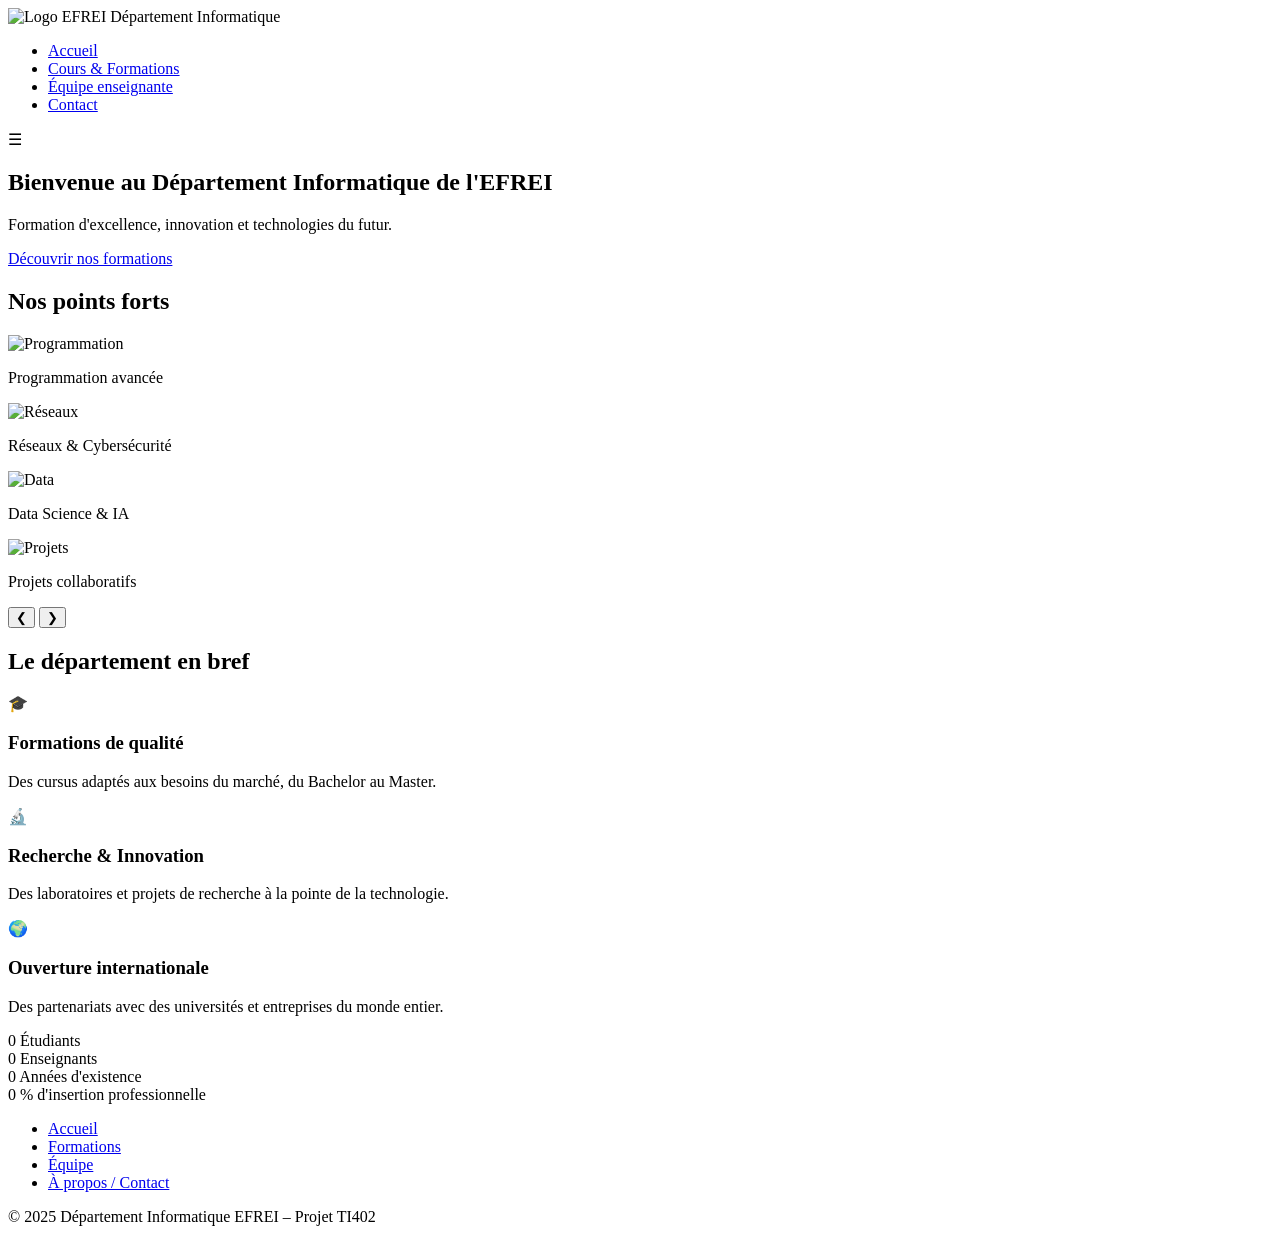
==== index.html @ b011bb02 "Add files via upload" ====
<!DOCTYPE html>
<html lang="fr">
<head>
  <meta charset="UTF-8" />
  <meta name="viewport" content="width=device-width, initial-scale=1.0"/>
  <title>Département Informatique – EFREI</title>
  <link rel="stylesheet" href="css/style.css" />
</head>
<body>

  <!-- HEADER -->
  <header>
    <div class="header-inner">
      <div class="logo-title">
        <img src="https://upload.wikimedia.org/wikipedia/fr/thumb/e/e1/Efrei_Logo.svg/1200px-Efrei_Logo.svg.png" alt="Logo EFREI" class="logo" />
        <span class="site-title">Département Informatique</span>
      </div>
      <nav class="main-nav">
        <ul>
          <li><a href="index.html" class="active">Accueil</a></li>
          <li><a href="formations.html">Cours & Formations</a></li>
          <li><a href="equipe.html">Équipe enseignante</a></li>
          <li><a href="contact.html">Contact</a></li>
        </ul>
      </nav>
      <div class="burger" id="burger">&#9776;</div>
    </div>
  </header>

  <!-- HERO -->
  <section class="hero">
    <div class="hero-content">
      <h1>Bienvenue au Département Informatique de l'EFREI</h1>
      <p>Formation d'excellence, innovation et technologies du futur.</p>
      <a href="formations.html" class="btn-hero">Découvrir nos formations</a>
    </div>
  </section>

  <!-- CAROUSEL -->
  <section class="carousel-section">
    <h2>Nos points forts</h2>
    <div class="carousel">
      <div class="carousel-track" id="carouselTrack">
        <div class="carousel-slide">
          <img src="https://images.unsplash.com/photo-1517694712202-14dd9538aa97?w=900&q=80" alt="Programmation" />
          <p>Programmation avancée</p>
        </div>
        <div class="carousel-slide">
          <img src="https://images.unsplash.com/photo-1504384308090-c894fdcc538d?w=900&q=80" alt="Réseaux" />
          <p>Réseaux & Cybersécurité</p>
        </div>
        <div class="carousel-slide">
          <img src="https://images.unsplash.com/photo-1551288049-bebda4e38f71?w=900&q=80" alt="Data" />
          <p>Data Science & IA</p>
        </div>
        <div class="carousel-slide">
          <img src="https://images.unsplash.com/photo-1522202176988-66273c2fd55f?w=900&q=80" alt="Projets" />
          <p>Projets collaboratifs</p>
        </div>
      </div>
      <button class="carousel-btn prev" id="prevBtn">&#10094;</button>
      <button class="carousel-btn next" id="nextBtn">&#10095;</button>
      <div class="carousel-dots" id="carouselDots"></div>
    </div>
  </section>

  <!-- PRÉSENTATION -->
  <section class="presentation">
    <h2>Le département en bref</h2>
    <div class="cards">
      <div class="card">
        <div class="card-icon">🎓</div>
        <h3>Formations de qualité</h3>
        <p>Des cursus adaptés aux besoins du marché, du Bachelor au Master.</p>
      </div>
      <div class="card">
        <div class="card-icon">🔬</div>
        <h3>Recherche & Innovation</h3>
        <p>Des laboratoires et projets de recherche à la pointe de la technologie.</p>
      </div>
      <div class="card">
        <div class="card-icon">🌍</div>
        <h3>Ouverture internationale</h3>
        <p>Des partenariats avec des universités et entreprises du monde entier.</p>
      </div>
    </div>
  </section>

  <!-- STATS -->
  <section class="stats">
    <div class="stat-item">
      <span class="stat-number" data-target="1200">0</span>
      <span class="stat-label">Étudiants</span>
    </div>
    <div class="stat-item">
      <span class="stat-number" data-target="45">0</span>
      <span class="stat-label">Enseignants</span>
    </div>
    <div class="stat-item">
      <span class="stat-number" data-target="30">0</span>
      <span class="stat-label">Années d'existence</span>
    </div>
    <div class="stat-item">
      <span class="stat-number" data-target="98">0</span>
      <span class="stat-label">% d'insertion professionnelle</span>
    </div>
  </section>

  <!-- FOOTER -->
  <footer>
    <nav class="footer-nav">
      <ul>
        <li><a href="index.html">Accueil</a></li>
        <li><a href="formations.html">Formations</a></li>
        <li><a href="equipe.html">Équipe</a></li>
        <li><a href="contact.html">À propos / Contact</a></li>
      </ul>
    </nav>
    <p class="footer-copy">&copy; 2025 Département Informatique EFREI – Projet TI402</p>
  </footer>

  <script src="js/main.js"></script>
</body>
</html>
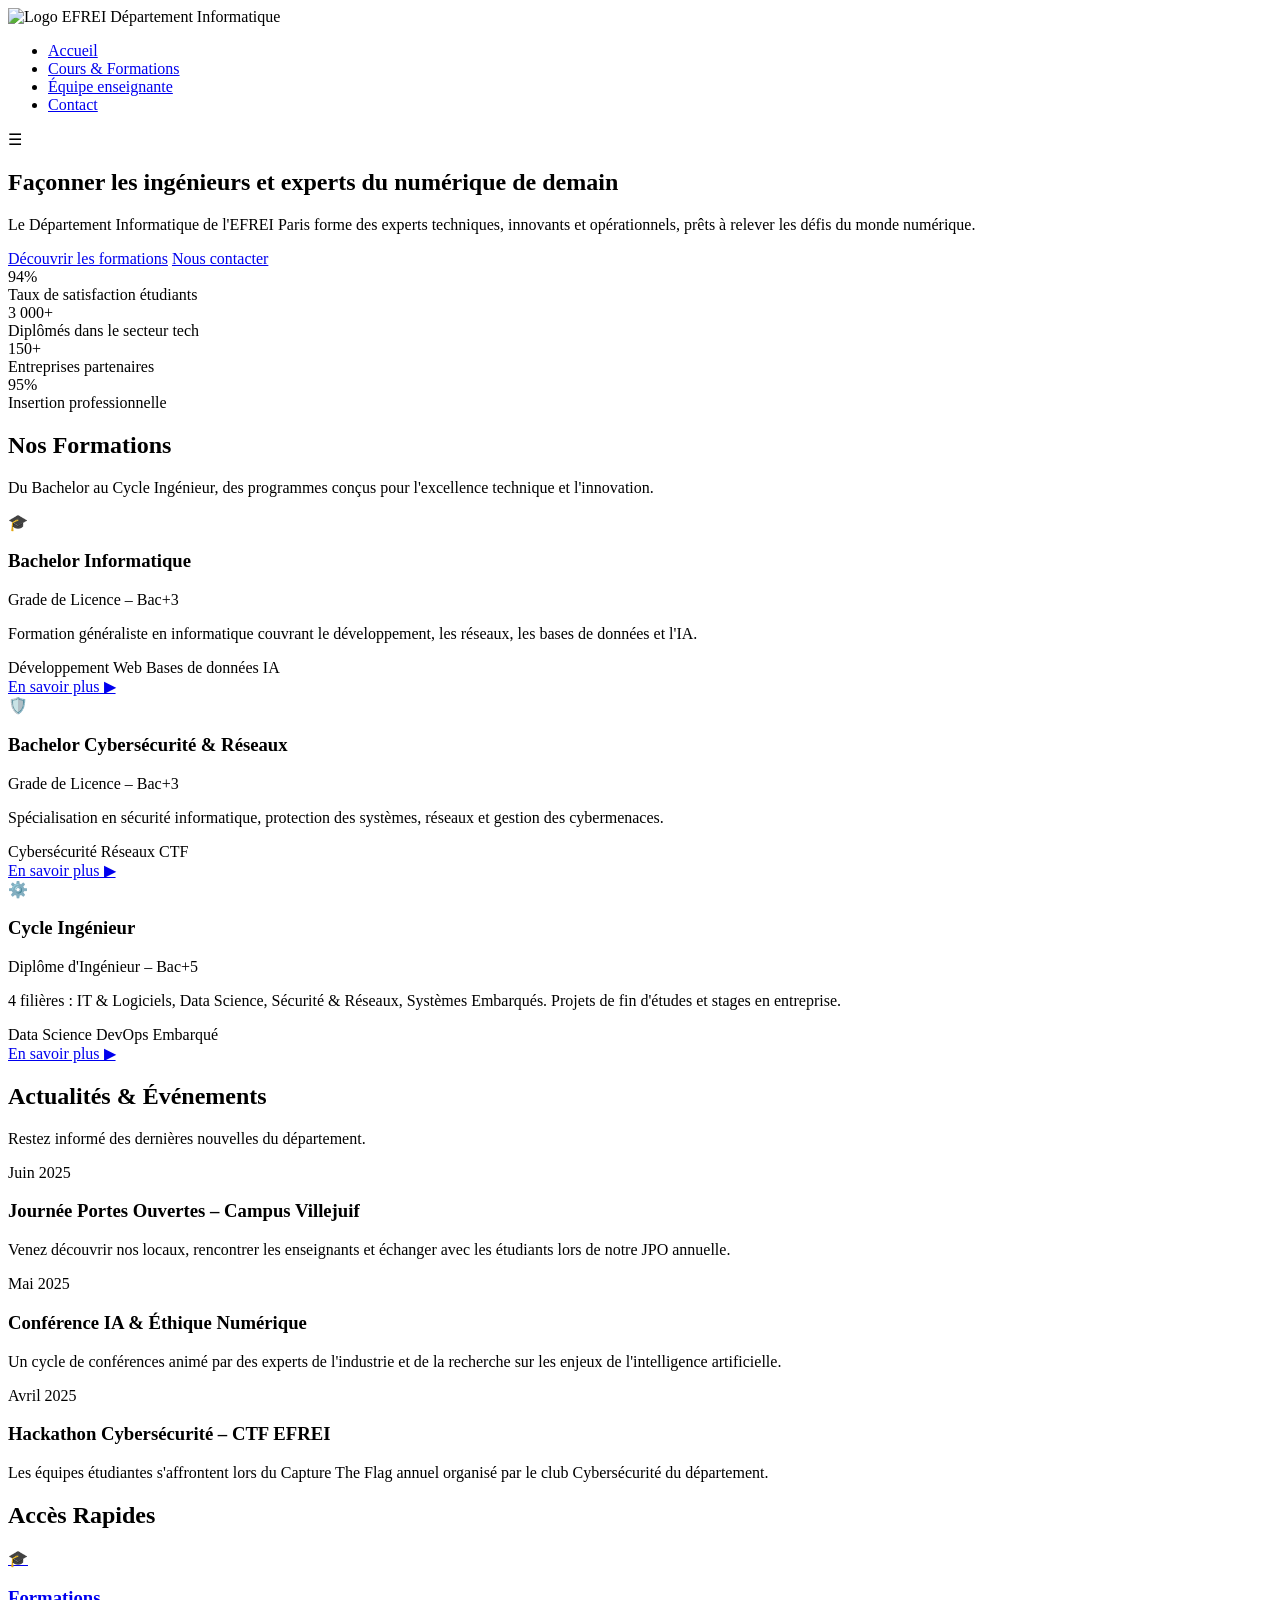
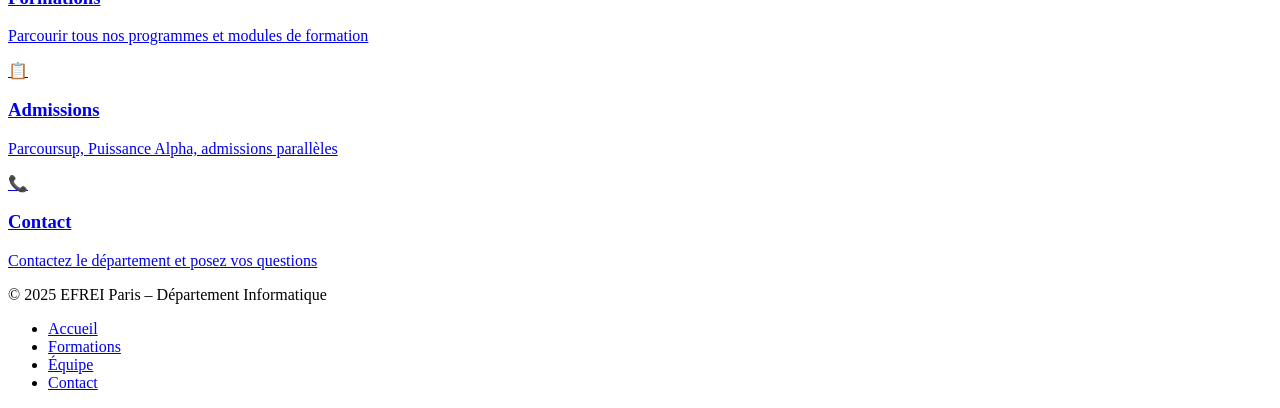
==== commit 640c2349: "Add files via upload" ====
--- a/index.html
+++ b/index.html
@@ -3,7 +3,7 @@
 <head>
   <meta charset="UTF-8" />
   <meta name="viewport" content="width=device-width, initial-scale=1.0"/>
-  <title>Département Informatique – EFREI</title>
+  <title>Département Informatique – EFREI Paris</title>
   <link rel="stylesheet" href="css/style.css" />
 </head>
 <body>
@@ -15,7 +15,7 @@
         <img src="https://upload.wikimedia.org/wikipedia/fr/thumb/e/e1/Efrei_Logo.svg/1200px-Efrei_Logo.svg.png" alt="Logo EFREI" class="logo" />
         <span class="site-title">Département Informatique</span>
       </div>
-      <nav class="main-nav">
+      <nav class="main-nav" id="mainNav">
         <ul>
           <li><a href="index.html" class="active">Accueil</a></li>
           <li><a href="formations.html">Cours & Formations</a></li>
@@ -29,96 +29,169 @@
 
   <!-- HERO -->
   <section class="hero">
+    <div class="hero-bg"></div>
     <div class="hero-content">
-      <h1>Bienvenue au Département Informatique de l'EFREI</h1>
-      <p>Formation d'excellence, innovation et technologies du futur.</p>
-      <a href="formations.html" class="btn-hero">Découvrir nos formations</a>
+      <h1>Façonner les ingénieurs et experts du <span>numérique</span> de demain</h1>
+      <p>Le Département Informatique de l'EFREI Paris forme des experts techniques, innovants et opérationnels, prêts à relever les défis du monde numérique.</p>
+      <a href="formations.html" class="btn btn-primary">Découvrir les formations</a>
+      <a href="contact.html" class="btn btn-secondary">Nous contacter</a>
     </div>
   </section>
 
-  <!-- CAROUSEL -->
-  <section class="carousel-section">
-    <h2>Nos points forts</h2>
-    <div class="carousel">
-      <div class="carousel-track" id="carouselTrack">
-        <div class="carousel-slide">
-          <img src="https://images.unsplash.com/photo-1517694712202-14dd9538aa97?w=900&q=80" alt="Programmation" />
-          <p>Programmation avancée</p>
-        </div>
-        <div class="carousel-slide">
-          <img src="https://images.unsplash.com/photo-1504384308090-c894fdcc538d?w=900&q=80" alt="Réseaux" />
-          <p>Réseaux & Cybersécurité</p>
-        </div>
-        <div class="carousel-slide">
-          <img src="https://images.unsplash.com/photo-1551288049-bebda4e38f71?w=900&q=80" alt="Data" />
-          <p>Data Science & IA</p>
-        </div>
-        <div class="carousel-slide">
-          <img src="https://images.unsplash.com/photo-1522202176988-66273c2fd55f?w=900&q=80" alt="Projets" />
-          <p>Projets collaboratifs</p>
-        </div>
+  <!-- CHIFFRES CLES -->
+  <section class="stats-section">
+    <div class="stats-grid">
+      <div class="stat-item fade-in">
+        <div class="number">94%</div>
+        <div class="label">Taux de satisfaction étudiants</div>
       </div>
-      <button class="carousel-btn prev" id="prevBtn">&#10094;</button>
-      <button class="carousel-btn next" id="nextBtn">&#10095;</button>
-      <div class="carousel-dots" id="carouselDots"></div>
-    </div>
-  </section>
-
-  <!-- PRÉSENTATION -->
-  <section class="presentation">
-    <h2>Le département en bref</h2>
-    <div class="cards">
-      <div class="card">
-        <div class="card-icon">🎓</div>
-        <h3>Formations de qualité</h3>
-        <p>Des cursus adaptés aux besoins du marché, du Bachelor au Master.</p>
+      <div class="stat-item fade-in">
+        <div class="number">3 000+</div>
+        <div class="label">Diplômés dans le secteur tech</div>
       </div>
-      <div class="card">
-        <div class="card-icon">🔬</div>
-        <h3>Recherche & Innovation</h3>
-        <p>Des laboratoires et projets de recherche à la pointe de la technologie.</p>
+      <div class="stat-item fade-in">
+        <div class="number">150+</div>
+        <div class="label">Entreprises partenaires</div>
       </div>
-      <div class="card">
-        <div class="card-icon">🌍</div>
-        <h3>Ouverture internationale</h3>
-        <p>Des partenariats avec des universités et entreprises du monde entier.</p>
+      <div class="stat-item fade-in">
+        <div class="number">95%</div>
+        <div class="label">Insertion professionnelle</div>
       </div>
     </div>
   </section>
 
-  <!-- STATS -->
-  <section class="stats">
-    <div class="stat-item">
-      <span class="stat-number" data-target="1200">0</span>
-      <span class="stat-label">Étudiants</span>
+  <!-- FORMATIONS RAPIDES -->
+  <section class="section section-alt">
+    <div class="container">
+      <h2 class="section-title fade-in">Nos Formations</h2>
+      <p class="section-subtitle fade-in">Du Bachelor au Cycle Ingénieur, des programmes conçus pour l'excellence technique et l'innovation.</p>
+      <div class="formations-grid">
+
+        <div class="formation-card fade-in">
+          <div class="card-header">
+            <div class="card-icon">🎓</div>
+            <div>
+              <h3>Bachelor Informatique</h3>
+              <div class="card-level">Grade de Licence – Bac+3</div>
+            </div>
+          </div>
+          <div class="card-body">
+            <p>Formation généraliste en informatique couvrant le développement, les réseaux, les bases de données et l'IA.</p>
+            <div class="card-tags">
+              <span class="tag">Développement Web</span>
+              <span class="tag">Bases de données</span>
+              <span class="tag">IA</span>
+            </div>
+          </div>
+          <div class="card-footer-link"><a href="formations.html">En savoir plus ▶</a></div>
+        </div>
+
+        <div class="formation-card fade-in">
+          <div class="card-header">
+            <div class="card-icon">🛡️</div>
+            <div>
+              <h3>Bachelor Cybersécurité & Réseaux</h3>
+              <div class="card-level">Grade de Licence – Bac+3</div>
+            </div>
+          </div>
+          <div class="card-body">
+            <p>Spécialisation en sécurité informatique, protection des systèmes, réseaux et gestion des cybermenaces.</p>
+            <div class="card-tags">
+              <span class="tag">Cybersécurité</span>
+              <span class="tag">Réseaux</span>
+              <span class="tag">CTF</span>
+            </div>
+          </div>
+          <div class="card-footer-link"><a href="formations.html">En savoir plus ▶</a></div>
+        </div>
+
+        <div class="formation-card fade-in">
+          <div class="card-header">
+            <div class="card-icon">⚙️</div>
+            <div>
+              <h3>Cycle Ingénieur</h3>
+              <div class="card-level">Diplôme d'Ingénieur – Bac+5</div>
+            </div>
+          </div>
+          <div class="card-body">
+            <p>4 filières : IT & Logiciels, Data Science, Sécurité & Réseaux, Systèmes Embarqués. Projets de fin d'études et stages en entreprise.</p>
+            <div class="card-tags">
+              <span class="tag">Data Science</span>
+              <span class="tag">DevOps</span>
+              <span class="tag">Embarqué</span>
+            </div>
+          </div>
+          <div class="card-footer-link"><a href="formations.html">En savoir plus ▶</a></div>
+        </div>
+
+      </div>
     </div>
-    <div class="stat-item">
-      <span class="stat-number" data-target="45">0</span>
-      <span class="stat-label">Enseignants</span>
+  </section>
+
+  <!-- ACTUALITES -->
+  <section class="news-section">
+    <div class="container">
+      <h2 class="section-title section-title-white fade-in">Actualités & Événements</h2>
+      <p class="section-subtitle section-subtitle-white fade-in">Restez informé des dernières nouvelles du département.</p>
+      <div class="news-grid">
+        <div class="news-card fade-in">
+          <div class="news-date">Juin 2025</div>
+          <h3>Journée Portes Ouvertes – Campus Villejuif</h3>
+          <p>Venez découvrir nos locaux, rencontrer les enseignants et échanger avec les étudiants lors de notre JPO annuelle.</p>
+        </div>
+        <div class="news-card fade-in">
+          <div class="news-date">Mai 2025</div>
+          <h3>Conférence IA & Éthique Numérique</h3>
+          <p>Un cycle de conférences animé par des experts de l'industrie et de la recherche sur les enjeux de l'intelligence artificielle.</p>
+        </div>
+        <div class="news-card fade-in">
+          <div class="news-date">Avril 2025</div>
+          <h3>Hackathon Cybersécurité – CTF EFREI</h3>
+          <p>Les équipes étudiantes s'affrontent lors du Capture The Flag annuel organisé par le club Cybersécurité du département.</p>
+        </div>
+      </div>
     </div>
-    <div class="stat-item">
-      <span class="stat-number" data-target="30">0</span>
-      <span class="stat-label">Années d'existence</span>
-    </div>
-    <div class="stat-item">
-      <span class="stat-number" data-target="98">0</span>
-      <span class="stat-label">% d'insertion professionnelle</span>
+  </section>
+
+  <!-- ACCES RAPIDES -->
+  <section class="quick-access">
+    <div class="container">
+      <h2 class="section-title fade-in">Accès Rapides</h2>
+      <div class="quick-grid">
+        <a href="formations.html" class="quick-card fade-in">
+          <div class="q-icon">🎓</div>
+          <h3>Formations</h3>
+          <p>Parcourir tous nos programmes et modules de formation</p>
+        </a>
+        <a href="contact.html#admissions" class="quick-card fade-in">
+          <div class="q-icon">📋</div>
+          <h3>Admissions</h3>
+          <p>Parcoursup, Puissance Alpha, admissions parallèles</p>
+        </a>
+        <a href="contact.html" class="quick-card fade-in">
+          <div class="q-icon">📞</div>
+          <h3>Contact</h3>
+          <p>Contactez le département et posez vos questions</p>
+        </a>
+      </div>
     </div>
   </section>
 
   <!-- FOOTER -->
   <footer>
-    <nav class="footer-nav">
-      <ul>
-        <li><a href="index.html">Accueil</a></li>
-        <li><a href="formations.html">Formations</a></li>
-        <li><a href="equipe.html">Équipe</a></li>
-        <li><a href="contact.html">À propos / Contact</a></li>
-      </ul>
-    </nav>
-    <p class="footer-copy">&copy; 2025 Département Informatique EFREI – Projet TI402</p>
+    <div class="footer-inner">
+      <p>© 2025 EFREI Paris – Département Informatique</p>
+      <nav class="footer-nav">
+        <ul>
+          <li><a href="index.html">Accueil</a></li>
+          <li><a href="formations.html">Formations</a></li>
+          <li><a href="equipe.html">Équipe</a></li>
+          <li><a href="contact.html">Contact</a></li>
+        </ul>
+      </nav>
+    </div>
   </footer>
 
   <script src="js/main.js"></script>
 </body>
-</html>+</html>
